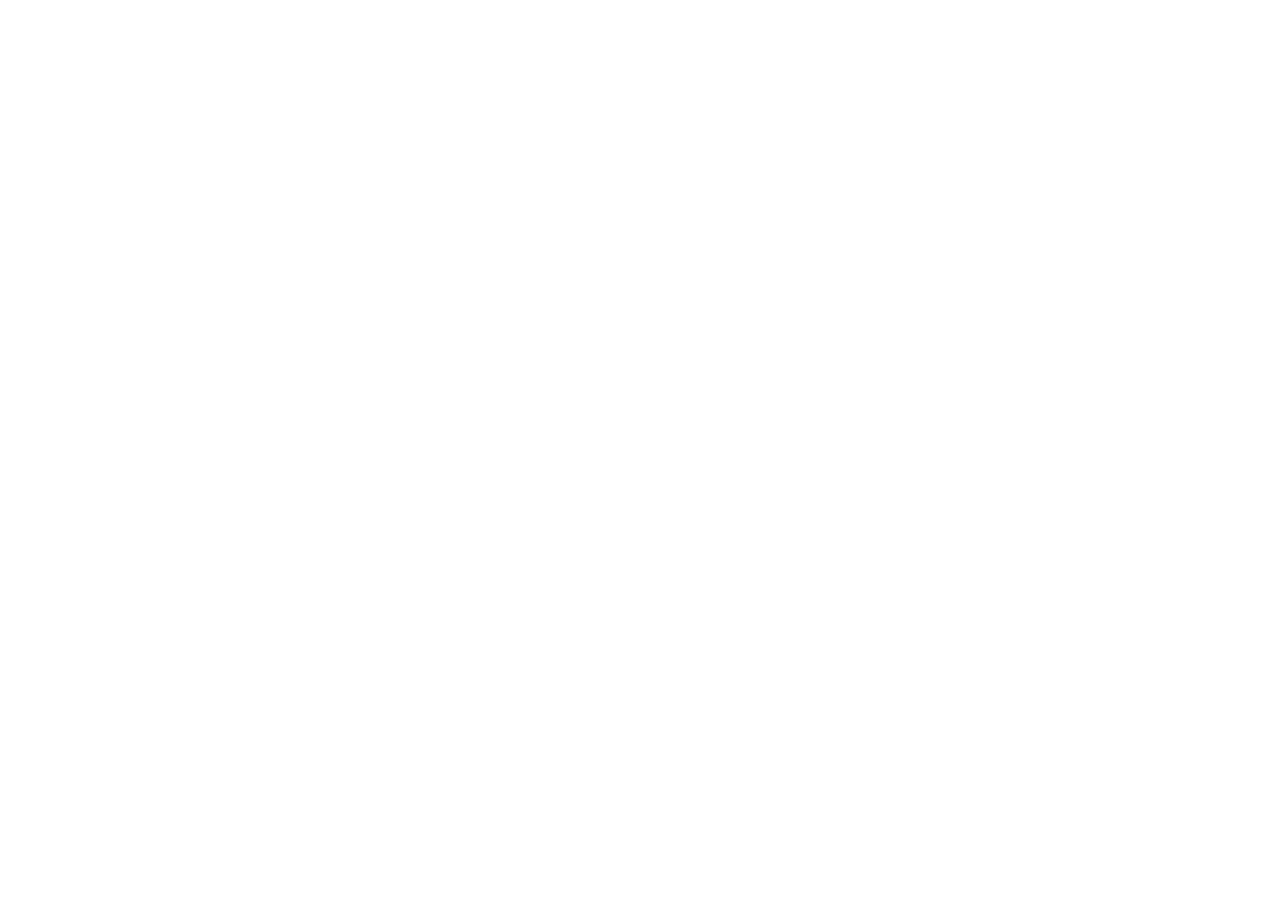
==== Assets/Pages/services.html @ 8565e214 "add services page" ====
<!DOCTYPE html>
<html lang="en">
<head>
    <meta charset="UTF-8">
    <meta http-equiv="X-UA-Compatible" content="IE=edge">
    <meta name="viewport" content="width=device-width, initial-scale=1.0">
    <title>My Services</title>
</head>
<body>
    
</body>
</html>
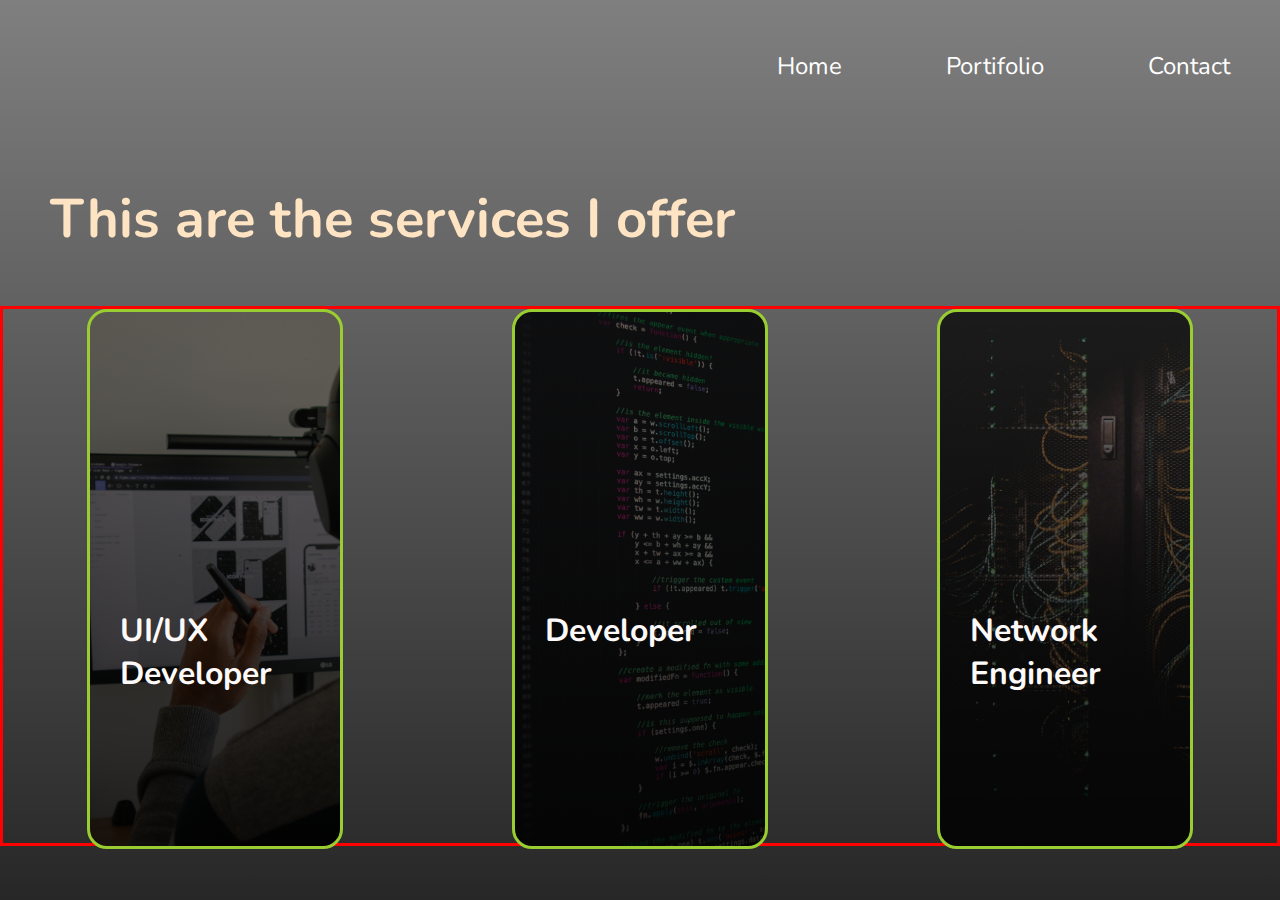
==== commit efc354f9: "add servies page styling" ====
--- a/Assets/Pages/services.html
+++ b/Assets/Pages/services.html
@@ -4,9 +4,31 @@
     <meta charset="UTF-8">
     <meta http-equiv="X-UA-Compatible" content="IE=edge">
     <meta name="viewport" content="width=device-width, initial-scale=1.0">
+    <link rel="stylesheet" href="../CSS/services.css">
     <title>My Services</title>
 </head>
-<body>
-    
+<body id="background-image">
+    <nav>
+        <ul>
+            <li><a href="../../index.html">Home</a></li>
+            <li><a href="./services.html">Portifolio</a></li>
+            <li><a href="./contact.html">Contact</a></li>
+        </ul>
+    </nav>
+    <div id="htext">
+        <h1>This are the services I offer</h1>
+    </div>
+    <div class="service-wrapper">
+        <div class="service-card" id="ui" >
+            <h3>UI/UX Developer</h3>
+        </div>
+        <div class="service-card" id="code">
+            <h3>Developer</h3>
+        </div>
+        <div class="service-card" id="network">
+            
+            <h3>Network Engineer</h3>
+        </div>
+    </div>
 </body>
 </html>--- a/Assets/CSS/services.css
+++ b/Assets/CSS/services.css
@@ -0,0 +1,96 @@
+@import url('https://fonts.googleapis.com/css2?family=Alfa+Slab+One&family=Kurale&family=Nunito:ital,wght@0,200;1,200&family=Playfair+Display+SC&family=Roboto+Flex:opsz,wght@8..144,300&display=swap');
+@import url('https://fonts.googleapis.com/css2?family=Alfa+Slab+One&family=Kdam+Thmor+Pro&family=Kurale&family=Nunito:ital,wght@0,200;1,200&family=Playfair+Display+SC&family=Roboto+Flex:opsz,wght@8..144,300&display=swap');
+*{
+    box-sizing: border-box;
+    padding: 0;
+    margin: 0;
+    font-family: 'Nunito', sans-serif;
+}
+#background-image{
+    background-image: linear-gradient(rgba(0, 0, 0, 0.5), rgba(0, 0, 0, 0.849)),
+                  url("../Images/b1.JPG");
+    
+    background-size: cover;
+    background-repeat: no-repeat;
+    height: 100vh;
+}
+nav{
+    display: flex;
+    flex-direction: row;
+    justify-content: end;
+}
+li{
+    display: inline-block;
+    padding: 50px;
+    font-size: 1.5em;
+
+}
+
+/*Links styling*/
+li a:link{
+    color: white;
+    text-decoration: none;
+}
+li a:visited{
+    color: yellowgreen;
+}
+li a:hover{
+    color: black;
+}
+li a:active{
+    color: yellowgreen;
+}
+
+/*services*/
+#htext{
+    padding: 50px;
+    color: bisque;
+    font-size: 1.7em;
+    font-weight: lighter;
+    font-family: 'Kurale', serif;    
+}
+.service-wrapper{
+    height: 60vh;
+    border: solid red;
+    display: flex;
+    flex-direction: row;
+    justify-content: space-around;
+}
+.service-card{
+    border: solid yellowgreen;
+    border-radius: 20px;
+    width: 20vw;
+    color: snow;
+    position: relative;
+}
+.service-card h3{
+    position: absolute;
+    top: 50%;
+    padding: 30px;
+    font-size: 2em;
+}
+#ui{
+    background-image: linear-gradient(rgba(0, 0, 0, 0.5), rgba(0, 0, 0, 0.849)),
+                  url("../Images/design1.jpg");
+    
+    background-size: cover;
+    background-repeat: no-repeat;
+    height: 60vh;
+}
+#code{
+    background-image: linear-gradient(rgba(0, 0, 0, 0.5), rgba(0, 0, 0, 0.849)),
+                  url("../Images/code2.jpg");
+    
+    background-size: cover;
+    background-repeat: no-repeat;
+    height: 60vh;
+}
+#network{
+    background-image: linear-gradient(rgba(0, 0, 0, 0.5), rgba(0, 0, 0, 0.849)),
+                  url("../Images/network.jpg");
+    
+    background-size: cover;
+    background-repeat: no-repeat;
+    height: 60vh;
+
+}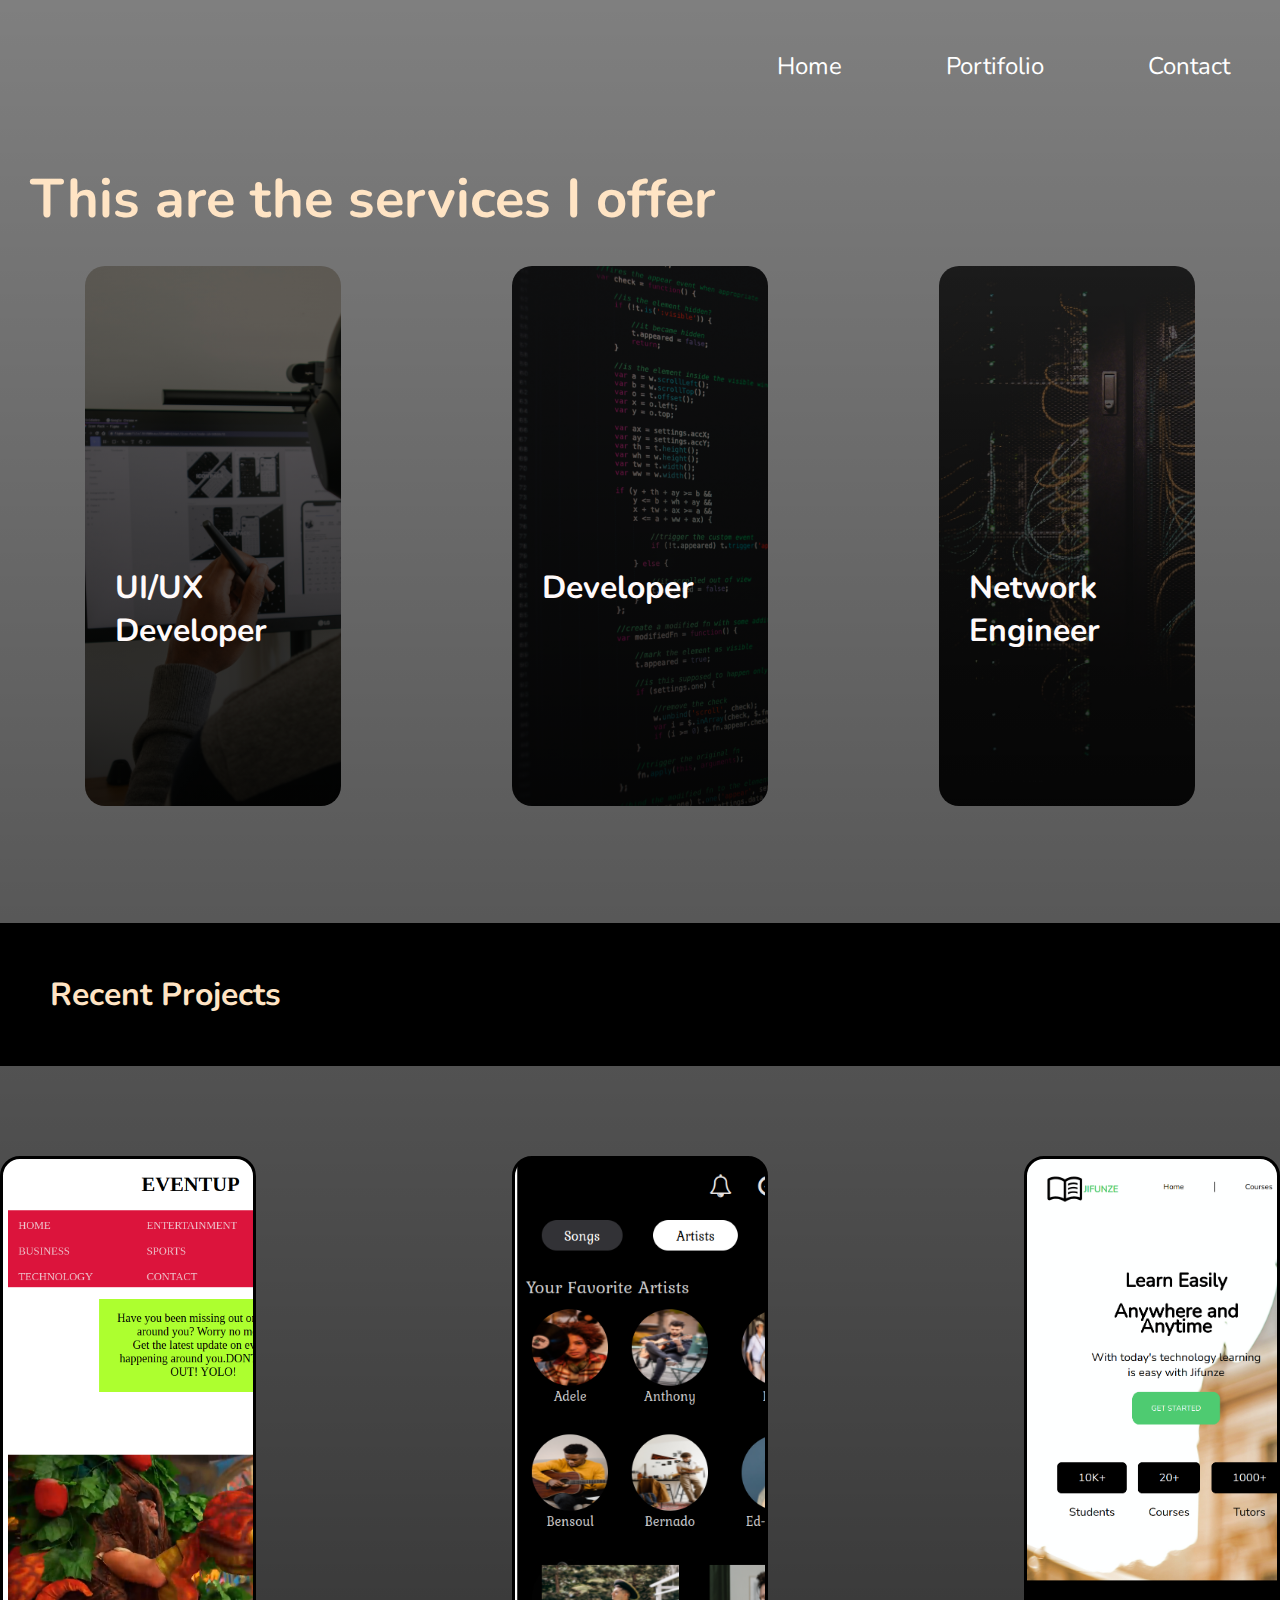
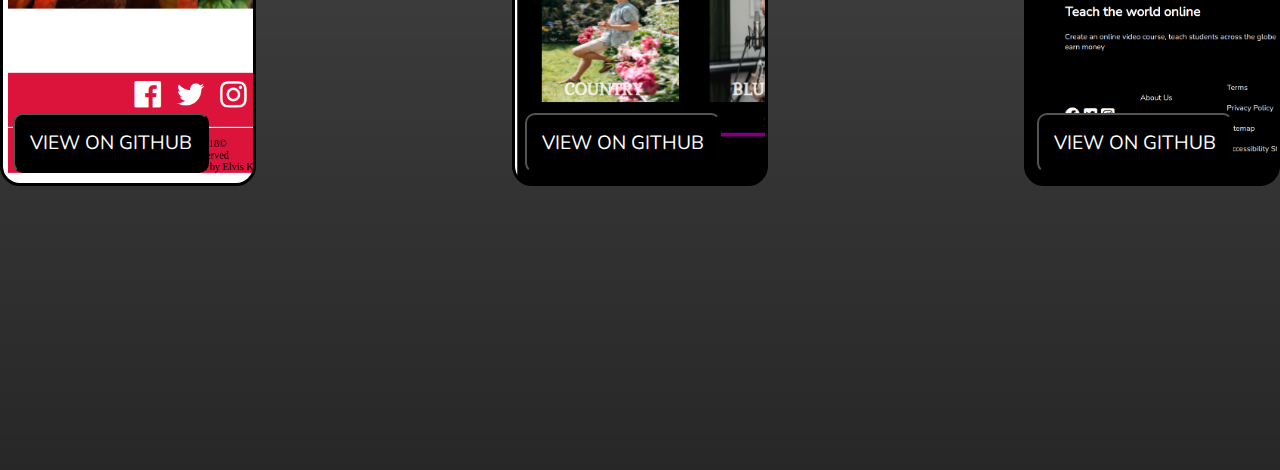
==== commit 63880697: "add portifolio section" ====
--- a/Assets/Pages/services.html
+++ b/Assets/Pages/services.html
@@ -11,7 +11,7 @@
     <nav>
         <ul>
             <li><a href="../../index.html">Home</a></li>
-            <li><a href="./services.html">Portifolio</a></li>
+            <li><a href="#potifolio">Portifolio</a></li>
             <li><a href="./contact.html">Contact</a></li>
         </ul>
     </nav>
@@ -30,5 +30,19 @@
             <h3>Network Engineer</h3>
         </div>
     </div>
+    <div class="potifolio">
+        <h1 id="ebe">Recent Projects</h1>
+        <div class="p-container">
+            <div class="p-card" id="eventup">
+                <button><a href="https://github.com/elviskim18/eventup.com" target="_blank">VIEW ON GITHUB</a></button>
+            </div>
+            <div class="p-card" id="spotifai">
+                <button><a href="https://github.com/elviskim18/Sportifai" target="_blank">VIEW ON GITHUB</a></button>
+            </div>
+            <div class="p-card" id="jifunze">
+                <button><a href="https://github.com/elviskim18/Jifunze-hub" target="_blank">VIEW ON GITHUB</a></button>
+            </div>
+        </div>
+    </div>
 </body>
 </html>--- a/Assets/CSS/services.css
+++ b/Assets/CSS/services.css
@@ -12,7 +12,7 @@
     
     background-size: cover;
     background-repeat: no-repeat;
-    height: 100vh;
+    height: 230vh;
 }
 nav{
     display: flex;
@@ -38,26 +38,27 @@
     color: black;
 }
 li a:active{
-    color: yellowgreen;
+    color: rgba(43, 138, 6, 0.678);
 }
 
 /*services*/
 #htext{
-    padding: 50px;
+    padding: 30px;
     color: bisque;
     font-size: 1.7em;
     font-weight: lighter;
     font-family: 'Kurale', serif;    
+    
 }
 .service-wrapper{
-    height: 60vh;
-    border: solid red;
+    height: 63vh;
     display: flex;
     flex-direction: row;
     justify-content: space-around;
+    
 }
 .service-card{
-    border: solid yellowgreen;
+    border: solid wrgba(43, 138, 6, 0.678);
     border-radius: 20px;
     width: 20vw;
     color: snow;
@@ -93,4 +94,82 @@
     background-repeat: no-repeat;
     height: 60vh;
 
+}
+
+/*portofolio*/
+.potifolio{
+    margin-top: 10vh;
+}
+#ebe{
+    padding: 50px;
+    color: bisque;
+    background-color: black;
+    font-size: 2em;
+
+}
+.p-container{
+    margin-top: 10vh;
+    height: 80vh;
+    display: flex;
+    flex-direction: row;
+    justify-content: space-between;
+
+}
+.p-card{
+    border-radius: 20px;
+    width: 20vw;
+    height: 70vh;
+    border: solid black;
+    position: relative;
+
+}
+
+#eventup{
+    background-image: linear-gradient(rgba(0, 0, 0, 0), rgba(0, 0, 0, 0)),
+                  url("../Images/event2.png");
+    
+    background-size: cover;
+    background-repeat: no-repeat;
+    height: 70vh;
+}
+#spotifai{
+    background-image: linear-gradient(rgba(0, 0, 0, 0), rgba(0, 0, 0, 0)),
+                  url("../Images/spotifai2.png");
+    
+    background-size: cover;
+    background-repeat: no-repeat;
+    height: 70vh;
+}
+#jifunze{
+    background-image: linear-gradient(rgba(0, 0, 0, 0), rgba(0, 0, 0, 0)),
+                  url("../Images/jifunze.png");
+    
+    background-size: cover;
+    background-repeat: no-repeat;
+    height: 70vh;
+}
+.p-card button{
+    padding: 15px;
+    position: absolute;
+    bottom: 10px;
+    left: 10px;
+    border-radius: 10px;
+    background-color: black;
+    color: rgba(43, 138, 6, 0.678);
+    font-size: 1.2em;
+}
+/*Link styling*/
+
+.p-card a:link{
+    color: white;
+    text-decoration: none;
+}
+.p-card a:visited{
+    color: yellowgreen;
+}
+.p-card a:hover{
+    color: orangered;
+}
+.p-card a:active{
+    color: rgba(43, 138, 6, 0.678);
 }